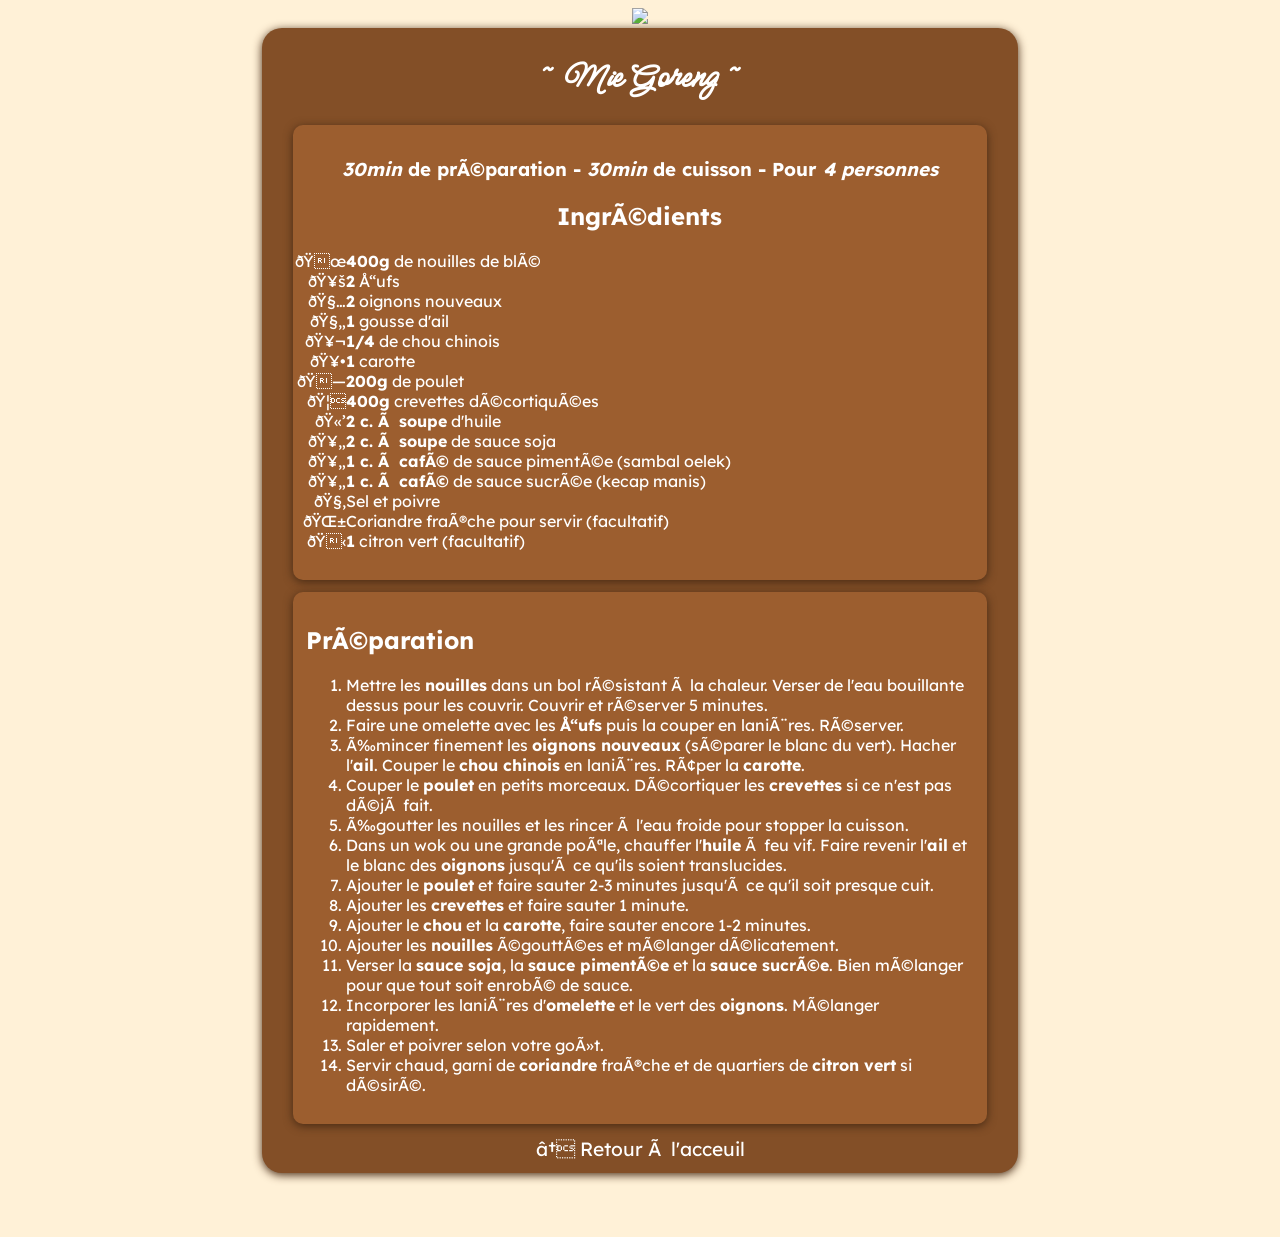
==== bakmigoreng.html @ a29d8977 "Add files via upload" ====
<!DOCTYPE html>

<html>
<head>
    <meta charset="uft-8">
    <title>Mie Goreng - Pastapedia</title>
    <meta name="viewport" content="width=device-width, initial-scale=1.0">
    <link rel="icon" href="pictures/favicon.svg">
    <link rel="stylesheet" href='style.css'>
    <link rel="preconnect" href="https://fonts.googleapis.com">
    <link rel="preconnect" href="https://fonts.gstatic.com" crossorigin>
    <link href="https://fonts.googleapis.com/css2?family=Lexend:wght@100..900&display=swap" rel="stylesheet">
    <link href="https://fonts.googleapis.com/css2?family=Meow+Script&display=swap" rel="stylesheet">
</head>

<body>
<a href="index.html">
    <img src="pictures/logo.png" id="logo">
</a>
<div id="content-recette">
    <h1>~ Mie Goreng ~</h1>
    <div id="recette-ingredients">
        <h3><i>30min</i> de préparation - <i>30min</i> de cuisson - Pour <i>4 personnes</i></h3>
        <h2>Ingrédients</h2>
        <ul style="text-align: left;">
            <li style="list-style-type: '🍜';"> <b>400g</b> de nouilles de blé</li>
            <li style="list-style-type: '🥚';"> <b>2</b> œufs</li>
            <li style="list-style-type: '🧅';"> <b>2</b> oignons nouveaux</li>
            <li style="list-style-type: '🧄';"> <b>1</b> gousse d'ail</li>
            <li style="list-style-type: '🥬';"> <b>1/4</b> de chou chinois</li>
            <li style="list-style-type: '🥕';"> <b>1</b> carotte</li>
            <li style="list-style-type: '🍗';"> <b>200g</b> de poulet</li>
            <li style="list-style-type: '🦐';"> <b>400g</b> crevettes décortiquées</li>
            <li style="list-style-type: '🫒';"> <b>2 c. à soupe</b> d'huile</li>
            <li style="list-style-type: '🥄';"> <b>2 c. à soupe</b> de sauce soja</li>
            <li style="list-style-type: '🥄';"> <b>1 c. à café</b> de sauce pimentée (sambal oelek)</li>
            <li style="list-style-type: '🥄';"> <b>1 c. à café</b> de sauce sucrée (kecap manis)</li>
            <li style="list-style-type: '🧂';"> Sel et poivre</li>
            <li style="list-style-type: '🌱';"> Coriandre fraîche pour servir (facultatif)</li>
            <li style="list-style-type: '🍋';"> <b>1</b> citron vert (facultatif)</li>
        </ul>
    </div>
    <div id="recette-preparation">
        <h2>Préparation</h2>
        <ol>
            <li>Mettre les <b>nouilles</b> dans un bol résistant à la chaleur. Verser de l'eau bouillante dessus pour les couvrir. Couvrir et réserver 5 minutes.</li>
            <li>Faire une omelette avec les <b>œufs</b> puis la couper en lanières. Réserver.</li>
            <li>Émincer finement les <b>oignons nouveaux</b> (séparer le blanc du vert). Hacher l'<b>ail</b>. Couper le <b>chou chinois</b> en lanières. Râper la <b>carotte</b>.</li>
            <li>Couper le <b>poulet</b> en petits morceaux. Décortiquer les <b>crevettes</b> si ce n'est pas déjà fait.</li>
            <li>Égoutter les nouilles et les rincer à l'eau froide pour stopper la cuisson.</li>
            <li>Dans un wok ou une grande poêle, chauffer l'<b>huile</b> à feu vif. Faire revenir l'<b>ail</b> et le blanc des <b>oignons</b> jusqu'à ce qu'ils soient translucides.</li>
            <li>Ajouter le <b>poulet</b> et faire sauter 2-3 minutes jusqu'à ce qu'il soit presque cuit.</li>
            <li>Ajouter les <b>crevettes</b> et faire sauter 1 minute.</li>
            <li>Ajouter le <b>chou</b> et la <b>carotte</b>, faire sauter encore 1-2 minutes.</li>
            <li>Ajouter les <b>nouilles</b> égouttées et mélanger délicatement.</li>
            <li>Verser la <b>sauce soja</b>, la <b>sauce pimentée</b> et la <b>sauce sucrée</b>. Bien mélanger pour que tout soit enrobé de sauce.</li>
            <li>Incorporer les lanières d'<b>omelette</b> et le vert des <b>oignons</b>. Mélanger rapidement.</li>
            <li>Saler et poivrer selon votre goût.</li>
            <li>Servir chaud, garni de <b>coriandre</b> fraîche et de quartiers de <b>citron vert</b> si désiré.</li>
        </ol>
    </div>
    <a href="index.html" class="return">← Retour à l'acceuil</a>
</div>
</body>
</html>
---- style.css ----
/* === Base === */
body {
    background-color: #fff1d7;
    background-image: url("pictures/background11.svg");
    text-align: center;
    color: #ffffff; /*#4f2b0f*/
    font-family: "Lexend";
}

h1 {
    font-family: "Meow Script";
    font-size: 3vw;
}

a:link,
a:visited {
    color: white;
    text-decoration: none;
}

a:hover {
    color: #ffd15d;
}

/* === Logo === */
#logo {
    width: 35vw;
    height: auto;
    animation: small_logo 0.5s 1;
}

#logo:hover {
    animation: big_logo 0.5s 1;
    width: 40%;
}

@keyframes big_logo {
    from { width: 35%; }
    to { width: 40%; }
}

@keyframes small_logo {
    from { width: 40%; }
    to { width: 35%; }
}

/* === Content Blocks === */
#content,
#content-recette {
    width: 55vw;
    margin: auto auto 5vw auto;
    height: fit-content;
    padding: 2vw;
    border-radius: 20px;
    background-color: #834F27; /*#f71905*/
    box-shadow: 0px 2px 10px #513018;
    align-items: center;
    text-align: left;
}

#content-recette {
    display: flex;
    flex-wrap: wrap;
    flex-direction: column;
    box-shadow: 0px 2px 10px #472a14;
    padding: 0 2vw;
}

/* === Recipe Elements === */
#discover {
    display: flex;
    flex-wrap: wrap;
    flex-direction: row;
    justify-content: center;
    gap: 1vw;
}

.recette-list {
    width: 20%;
    background-color: #9C5E2F;
    box-shadow: 0px 2px 10px #513018;
    border-radius: 10px;
    padding: 1.8%;
    text-align: center;
    align-items: center;
}

.recette-list:hover {
    background-color: #ae6c3b;
}

.recette-list a {
    text-decoration: none;
}

.illu {
    width: 100%;
    height: auto;
    border-radius: 5px;
}

#recette-ingredients,
#recette-preparation {
    width: 95%;
    background-color: #9C5E2F;
    box-shadow: 0px 2px 10px #472a14;
    border-radius: 10px;
    padding: 1vw;
}

#recette-ingredients {
    margin: auto auto 1vw auto;
    text-align: center;
}

#recette-preparation {
    text-align: left;
}

.clue {
    text-align: left;
}

.return {
    margin: 1vw 0;
    font-size: 1.5vw;
    text-decoration: none;
}

/* === Footer === */
#footer {
    margin: 4% 0 2% 0;
    text-align: right;
}

/* === Responsive === */
@media screen and (max-width: 1100px) {
    body {
        font-size: 3vw;
    }

    #logo {
        width: 50vw;
    }

    #logo:hover {
        width: 55vw;
    }

    @keyframes big_logo {
        from { width: 50vw; }
        to { width: 55vw; }
    }

    @keyframes small_logo {
        from { width: 55vw; }
        to { width: 50vw; }
    }

    #content,
    #content-recette {
        width: 80vw;
        border-radius: 15px;
        margin: auto auto 10vw auto;
    }

    #content {
        padding: 3vw;
    }

    #content-recette {
        padding: 0 2vw;
        gap: 2vw;
    }

    #discover {
        gap: 2vw;
    }

    .recette-list {
        width: 25%;
    }

    #recette-ingredients,
    #recette-preparation {
        width: 90%;
        padding: 1.5vw;
    }

    #footer {
        text-align: center;
    }

    h1 {
        font-size: 5vw;
    }

    .return {
        font-size: 3vw;
        margin: 1vw 0 2vw 0;
    }
}
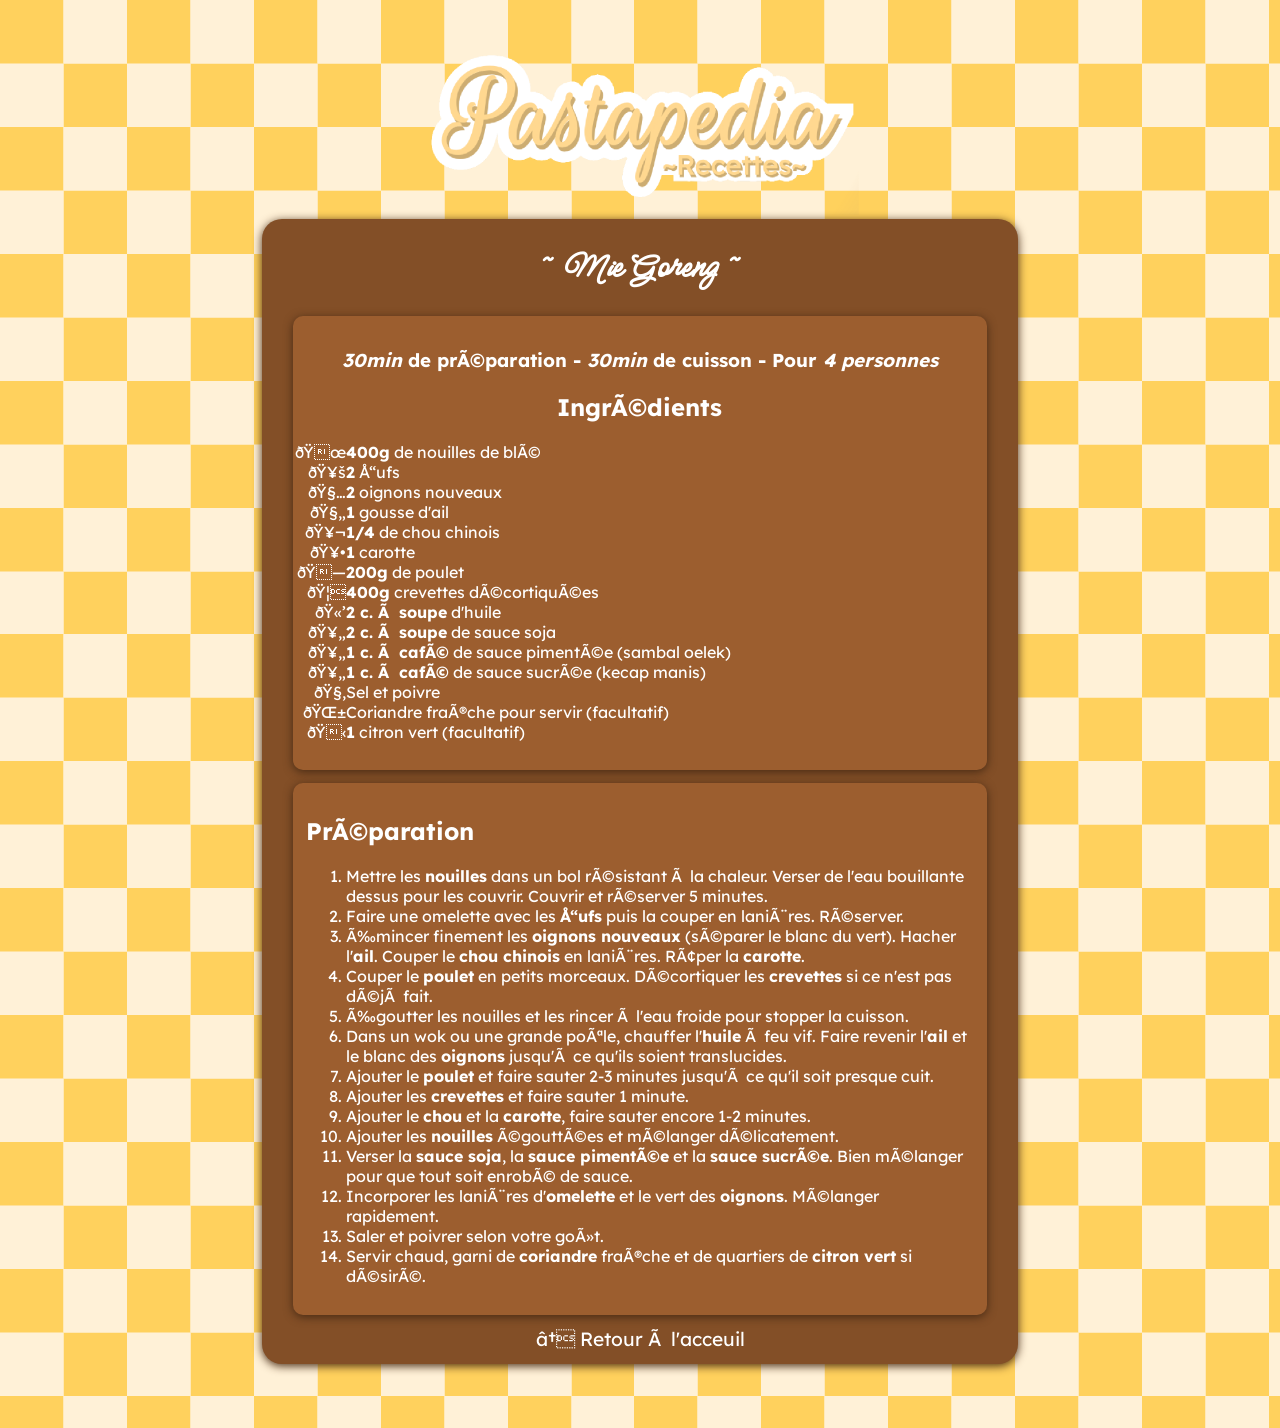
==== commit 0110a5b2: "Updated style in liste_ingredients" ====
--- a/bakmigoreng.html
+++ b/bakmigoreng.html
@@ -22,7 +22,7 @@
     <div id="recette-ingredients">
         <h3><i>30min</i> de préparation - <i>30min</i> de cuisson - Pour <i>4 personnes</i></h3>
         <h2>Ingrédients</h2>
-        <ul style="text-align: left;">
+        <ul class="liste_ingredients">
             <li style="list-style-type: '🍜';"> <b>400g</b> de nouilles de blé</li>
             <li style="list-style-type: '🥚';"> <b>2</b> œufs</li>
             <li style="list-style-type: '🧅';"> <b>2</b> oignons nouveaux</li>
--- a/style.css
+++ b/style.css
@@ -112,7 +112,9 @@
     margin: auto auto 1vw auto;
     text-align: center;
 }
-
+.liste_ingredients{
+    text-align: left
+}
 #recette-preparation {
     text-align: left;
 }
@@ -179,6 +181,7 @@
 
     .recette-list {
         width: 25%;
+        font-size: 90%;
     }
 
     #recette-ingredients,
